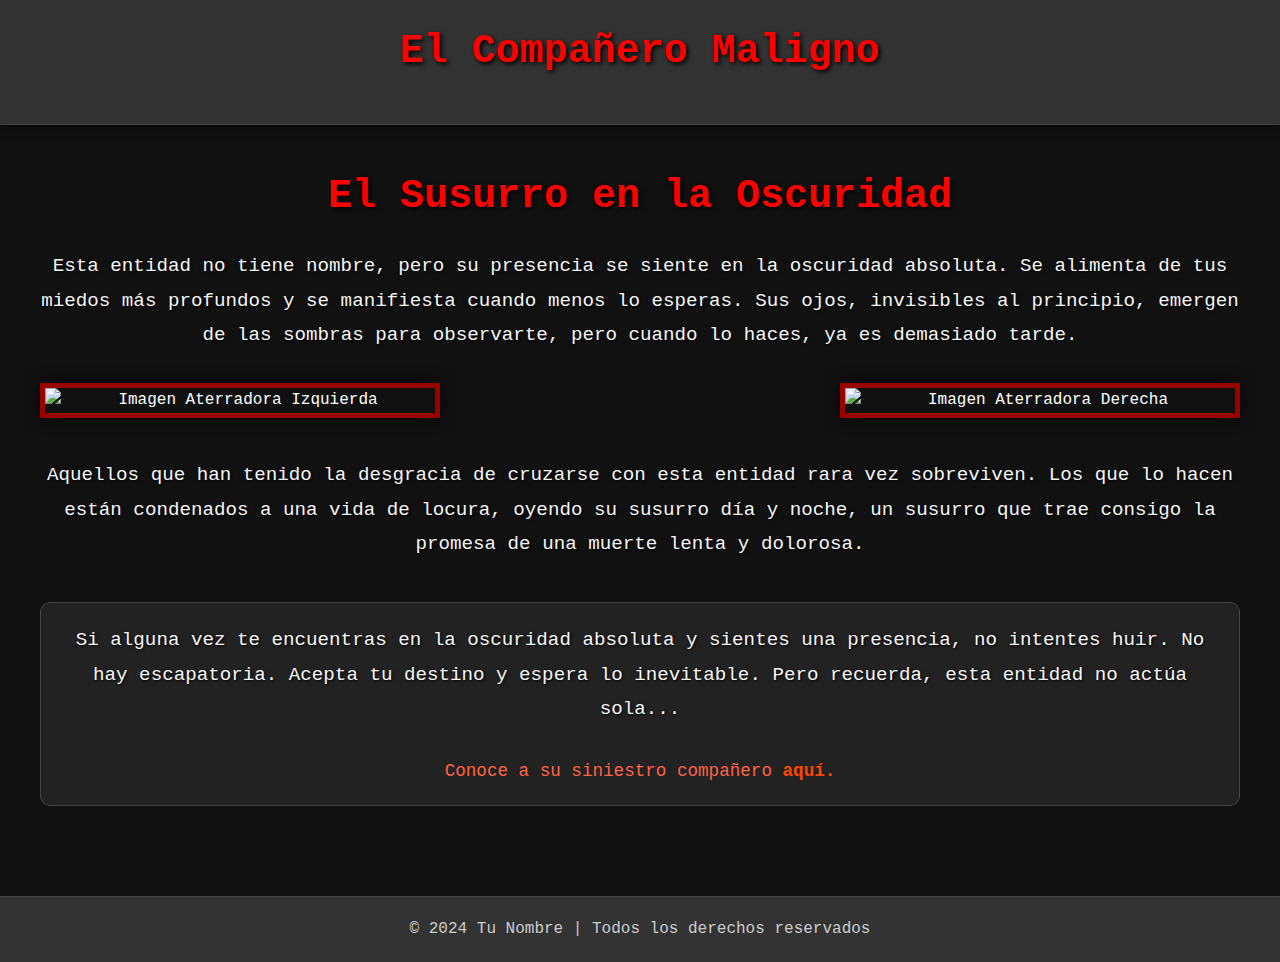
==== companero_maligno.html @ 9806a46e "Add files via upload" ====
<!DOCTYPE html>
<html lang="es">
<head>
    <meta charset="UTF-8">
    <meta name="viewport" content="width=device-width, initial-scale=1.0">
    <title>Entidad Maligna: El Horror Desconocido</title>

    <link rel="preconnect" href="https://fonts.googleapis.com">
    <link rel="preconnect" href="https://fonts.gstatic.com" crossorigin>
    <link href="https://fonts.googleapis.com/css2?family=Indie+Flower&display=swap" rel="stylesheet">

    <link rel="stylesheet" href="styles.css">


</head>
<body class="horror-body">
    <header>
        <h1 class="horror-title">El Compañero Maligno</h1>
    </header>
    

    <main>
        <section class="horror-entity">
            <div class="horror-content">
                <h2 class="horror-title">El Susurro en la Oscuridad</h2>
                <p class="horror-text">
                    Esta entidad no tiene nombre, pero su presencia se siente en la oscuridad absoluta. Se alimenta de tus miedos más profundos y se manifiesta cuando menos lo esperas. Sus ojos, invisibles al principio, emergen de las sombras para observarte, pero cuando lo haces, ya es demasiado tarde.
                </p>
                <div class="horror-images">
                    <img src="imagenes/entidad.jpg" alt="Imagen Aterradora Izquierda" class="horror-image-left">
                    <img src="imagenes/hombre.jpg" alt="Imagen Aterradora Derecha" class="horror-image-right">
                </div>
                <p class="horror-text">
                    Aquellos que han tenido la desgracia de cruzarse con esta entidad rara vez sobreviven. Los que lo hacen están condenados a una vida de locura, oyendo su susurro día y noche, un susurro que trae consigo la promesa de una muerte lenta y dolorosa.
                </p>
            </div>

            <div class="horror-additional">
                <p class="horror-text">
                    Si alguna vez te encuentras en la oscuridad absoluta y sientes una presencia, no intentes huir. No hay escapatoria. 
                    Acepta tu destino y espera lo inevitable. Pero recuerda, esta entidad no actúa sola...
                </p>
                <p class="companion-hint">
                    Conoce a su siniestro compañero <a href="index.html" class="companion-link-horror">aquí.</a>
                </p>
            </div>
        </section>
    </main>

    <footer>
        <p>© 2024 Tu Nombre | Todos los derechos reservados</p>
    </footer>
</body>
</html>
---- styles.css ----
/* Reset básico */
* {
    margin: 0;
    padding: 0;
    box-sizing: border-box;
}

body {
    font-family: 'Arial', sans-serif;
    line-height: 1.6;
    background-color: #1c1c1c;
    color: #e0e0e0;
}

/* Encabezado */
header {
    background-color: #333;
    padding: 20px;
    text-align: center;
    position: sticky;
    top: 0;
    z-index: 1000;
    border-bottom: 1px solid #444;
}

header h1 {
    font-size: 2rem;
    color: #ff6347;
}

nav ul {
    list-style: none;
    display: flex;
    justify-content: center;
    margin-top: 10px;
}

nav ul li {
    margin: 0 15px;
}

nav ul li a {
    color: #e0e0e0;
    text-decoration: none;
    padding: 5px 10px;
    transition: background-color 0.3s ease;
}

nav ul li a:hover {
    background-color: #ff6347;
    color: #1c1c1c;
    border-radius: 5px;
}

/* Sección de introducción */
.intro {
    display: flex;
    flex-direction: row;
    justify-content: space-between;
    align-items: center;
    padding: 40px 20px;
    background-color: #2c2c2c;
    margin-bottom: 40px;
}

.intro-text {
    flex: 1;
    margin-right: 20px;
}

.intro-text h2 {
    font-size: 2.5rem;
    color: #ff6347;
    margin-bottom: 20px;
}

.intro-text p {
    font-size: 1.2rem;
    line-height: 1.8;
}

.intro-image img {
    max-width: 100%;
    height: auto;
    border-radius: 10px;
}

/* Sección de contenido */
.content-section {
    padding: 20px;
    background-color: #1c1c1c;
}

.content-section h2 {
    text-align: center;
    font-size: 2rem;
    margin-bottom: 30px;
    color: #ff6347;
}

.content-box {
    display: flex;
    align-items: center;
    margin-bottom: 40px;
}

.content-box.reverse {
    flex-direction: row-reverse;
}

.content-image {
    flex: 1;
    max-width: 100%;
    height: auto;
    border-radius: 10px;
    margin: 0 20px;
}

.content-text {
    flex: 2;
}

.content-text h3 {
    font-size: 1.8rem;
    color: #ff6347;
    margin-bottom: 20px;
}

.content-text p {
    font-size: 1.1rem;
    line-height: 1.8;
    margin-bottom: 20px;
}

/* Botones */
.link-button {
    display: inline-block;
    background-color: #868282;
    color: #ffffff;
    padding: 10px 20px;
    text-decoration: none;
    border-radius: 5px;
    transition: background-color 0.3s ease;
}

.link-button:hover {
    background-color: #000000;
}

/* Enlace oculto pero visible */
.hidden-link {
    display: inline-block;
    background-color: #555;
    color: #e0e0e0;
    padding: 10px 15px;
    text-decoration: none;
    border-radius: 5px;
    transition: background-color 0.3s ease;
    font-size: 0.9rem;
}

.hidden-link:hover {
    background-color: #444;
}

/* Sección adicional */
.additional-content {
    padding: 40px 20px;
    background-color: #2c2c2c;
    margin-bottom: 40px;
}

.additional-content h2 {
    font-size: 2rem;
    color: #ff6347;
    margin-bottom: 20px;
    text-align: center;
}

.additional-content p {
    font-size: 1.2rem;
    line-height: 1.8;
    margin-bottom: 20px;
    text-align: center;
}

/* Pie de página */
footer {
    text-align: center;
    padding: 20px;
    background-color: #333;
    color: #e0e0e0;
    border-top: 1px solid #444;
}












/* Estilos adicionales para la página de instrucciones */

/* Sección de instrucciones */
.instructions {
    padding: 20px;
    background-color: #1c1c1c;
}

.instructions h2 {
    text-align: center;
    font-size: 2rem;
    color: #ff6347;
    margin-bottom: 30px;
}

/* Contenedor de los pasos y la imagen principal */
.step-group {
    display: flex;
    align-items: flex-start;
    margin-bottom: 40px;
}

.main-image {
    max-width: 300px;
    height: auto;
    border-radius: 10px;
    margin-right: 20px;
}

.steps-container {
    flex: 1;
}

.steps-box {
    background-color: #2c2c2c;
    border: 1px solid #444;
    border-radius: 10px;
    padding: 20px;
}

.step {
    margin-bottom: 20px;
}

.step h3 {
    font-size: 1.5rem;
    color: #ff6347;
    margin-bottom: 10px;
}

.step p {
    font-size: 1.1rem;
    line-height: 1.8;
}

/* Contenedor para los pasos inferiores */
.bottom-steps {
    display: flex;
    justify-content: space-between;
    align-items: flex-start;
    margin-top: 40px;
}

.bottom-steps .step {
    flex: 1;
    display: flex;
    align-items: flex-start;
}

.bottom-image {
    max-width: 200px;
    height: auto;
    border-radius: 10px;
    margin-left: 20px;
}

.bottom-steps .steps-box {
    background-color: #2c2c2c;
    border: 1px solid #444;
    border-radius: 10px;
    padding: 20px;
}

/* Advertencia */
.warning {
    margin: 40px auto;
    padding: 40px;
    background-color: #0f100d;
    color: #ddd6d6;
    text-align: center;
    border-radius: 10px;
    font-family: 'Courier New', Courier, monospace;
    font-size: 1.5rem;
    box-shadow: 0 0 15px rgba(255, 255, 255, 0.5);
}

.warning p {
    font-weight: bold;
}

/* Pie de página */
footer {
    text-align: center;
    padding: 20px;
    background-color: #333;
    color: #e0e0e0;
    border-top: 1px solid #444;
}













/* Estilos para la página de la entidad */

/* Sección de la entidad */
.entity {
    padding: 20px;
    background-color: #1c1c1c;
    color: #e0e0e0;
}

.entity-content {
    display: flex;
    align-items: center;
    justify-content: center;
    margin-bottom: 40px;
}

.entity-image {
    max-width: 200px;
    height: auto;
    border-radius: 10px;
    margin: 0 20px;
}

.entity-text {
    max-width: 600px;
    text-align: center;
}

.entity-text h2 {
    font-size: 2rem;
    color: #ff6347;
    margin-bottom: 20px;
}

.entity-text p {
    font-size: 1.2rem;
    line-height: 1.8;
    margin-bottom: 20px;
}

/* Información adicional sobre la entidad */
.additional-info {
    margin-top: 40px;
    padding: 20px;
    background-color: #2c2c2c;
    border-radius: 10px;
}

.additional-info h3 {
    font-size: 1.8rem;
    color: #ff6347;
    margin-bottom: 20px;
    text-align: center;
}

.additional-info p {
    font-size: 1.1rem;
    line-height: 1.8;
    margin-bottom: 15px;
}

/* Enlace al compañero de la entidad */
.companion-link {
    color: #4169e1;
    text-decoration: none;
    font-weight: bold;
}

.companion-link:hover {
    color: #6495ed;
}

/* Pie de página */
footer {
    text-align: center;
    padding: 20px;
    background-color: #333;
    color: #e0e0e0;
    border-top: 1px solid #444;
}



















/* Estilos para la página de la entidad maligna */

/* Estilos generales */
.horror-body {
    background-color: #111;
    color: #fff;
    font-family: 'Courier New', Courier, monospace;
}

/* Encabezado */
header {
    background-color: #900;
    padding: 20px;
    text-align: center;
    box-shadow: 0 0 10px #000;
}

header h1 {
    color: #fff;
    font-size: 2.5rem;
}

/* Sección principal */
.horror-entity {
    padding: 20px;
    text-align: center;
}

.horror-title {
    color: #fff;
    font-size: 2rem;
    margin-bottom: 20px;
}

.horror-text {
    font-size: 1.2rem;
    line-height: 1.8;
    color: #f5f5f5;
    text-shadow: 1px 1px 3px #000;
    margin-bottom: 30px;
}

/* Imágenes aterradoras */
.horror-images {
    display: flex;
    justify-content: space-between;
    margin-bottom: 40px;
}

.horror-image-left, .horror-image-right {
    width: 45%;
    max-width: 400px;
    height: auto;
    border: 5px solid #900;
    box-shadow: 0 0 15px rgba(0, 0, 0, 0.8);
}

/* Información adicional */
.horror-additional {
    margin-top: 40px;
    padding: 20px;
    background-color: #222;
    border: 1px solid #444;
    border-radius: 10px;
}

.companion-hint {
    color: #ff6347;
    font-size: 1.1rem;
}

.companion-link-horror {
    color: #ff4500;
    text-decoration: none;
    font-weight: bold;
}

.companion-link-horror:hover {
    color: #ff6347;
}

/* Pie de página */
footer {
    text-align: center;
    padding: 20px;
    background-color: #333;
    color: #e0e0e0;
    border-top: 1px solid #444;
}






















/* Estilos generales para todas las páginas */
body {
    background-color: #222; /* Color oscuro para el fondo */
    color: #ddd;
    font-family: 'Courier New', Courier, monospace; /* Nueva tipografía */
    margin: 0;
    padding: 0;
}

header {
    background-color: #333;
    color: #f0f0f0;
    text-align: center;
    padding: 20px;
    box-shadow: 0 0 10px #000;
}

header h1 {
    font-size: 2.5rem;
    margin: 0;
}

/* Contenido principal */
main {
    padding: 20px;
}

h2 {
    color: #e0e0e0;
    font-size: 2rem;
    margin-bottom: 20px;
}

/* Advertencia tenebrosa en instrucciones */
.warning {
    text-align: center;
    color: #ff0000; /* Letra roja para la advertencia */
    font-family: 'Courier New', Courier, monospace;
    font-size: 1.8rem;
    margin-top: 50px;
}

/* Enlaces */
a {
    color: #00aaff;
    text-decoration: none;
}

a:hover {
    color: #ff6347; /* Color cuando se pasa el cursor */
}

/* Footer */
footer {
    background-color: #333;
    color: #ccc;
    text-align: center;
    padding: 20px;
    margin-top: 50px;
    border-top: 1px solid #444;
}

















/* Estilos solo para la página de companero_maligno.html */

.horror-title {
    color: #ff0000; /* Título en rojo */
    font-size: 2.5rem;
    text-align: center;
    text-shadow: 2px 2px 5px #000; /* Sombra para darle un efecto más tenebroso */
}

/* Resto de los estilos de la página */
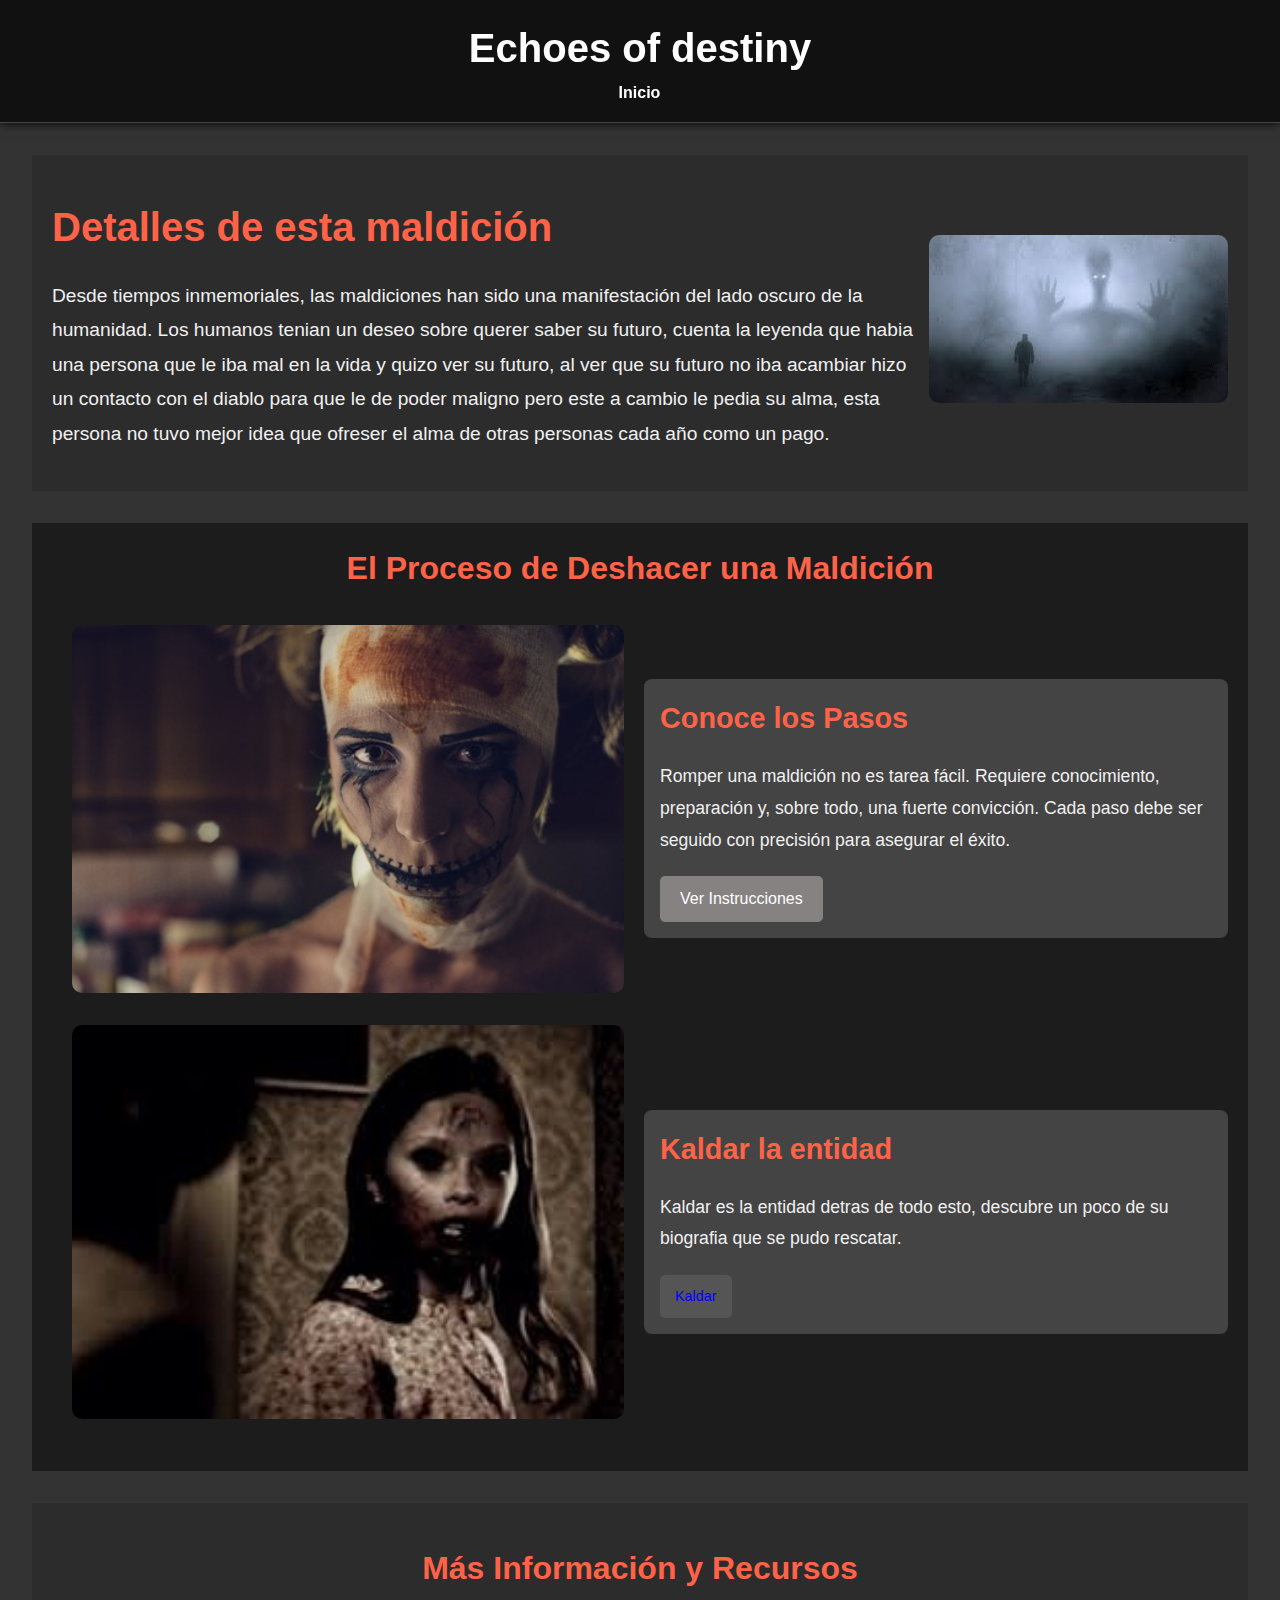
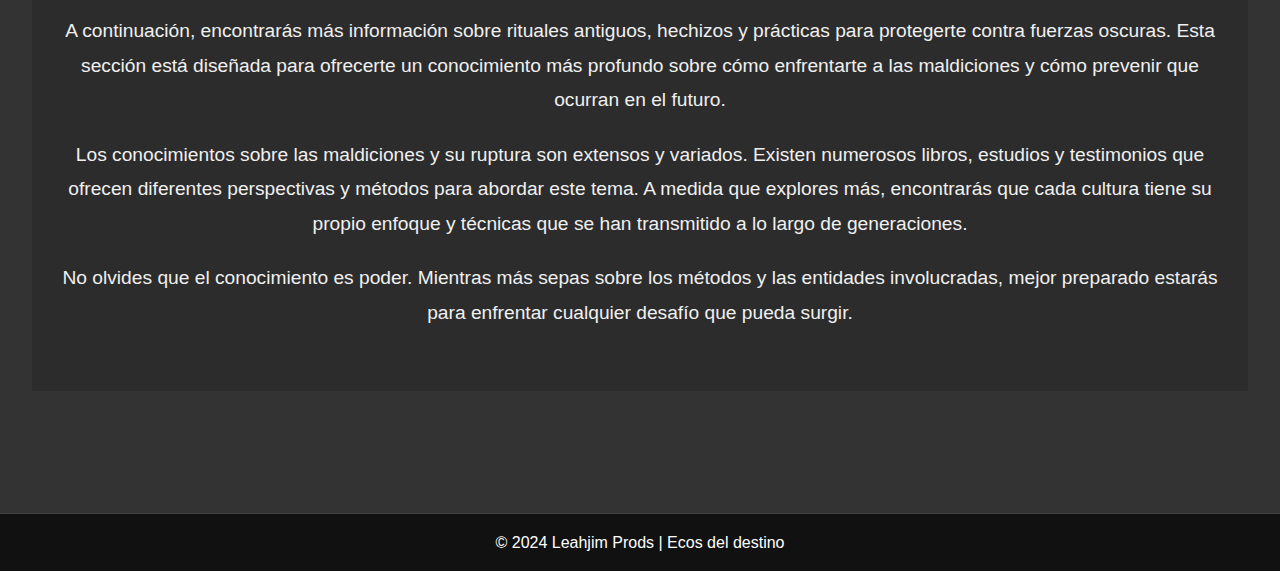
==== commit 7394024e: "companero_maligno.html" ====
--- a/companero_maligno.html
+++ b/companero_maligno.html
@@ -3,52 +3,83 @@
 <head>
     <meta charset="UTF-8">
     <meta name="viewport" content="width=device-width, initial-scale=1.0">
-    <title>Entidad Maligna: El Horror Desconocido</title>
-
-    <link rel="preconnect" href="https://fonts.googleapis.com">
-    <link rel="preconnect" href="https://fonts.gstatic.com" crossorigin>
-    <link href="https://fonts.googleapis.com/css2?family=Indie+Flower&display=swap" rel="stylesheet">
-
+    <title>Echoes of destiny</title>
     <link rel="stylesheet" href="styles.css">
-
-
 </head>
-<body class="horror-body">
+<body>
     <header>
-        <h1 class="horror-title">El Compañero Maligno</h1>
+        <h1>Echoes of destiny</h1>
+        <nav>
+            <ul>
+                <li><a href="index.html">Inicio</a></li>
+            </ul>
+        </nav>
     </header>
-    
 
     <main>
-        <section class="horror-entity">
-            <div class="horror-content">
-                <h2 class="horror-title">El Susurro en la Oscuridad</h2>
-                <p class="horror-text">
-                    Esta entidad no tiene nombre, pero su presencia se siente en la oscuridad absoluta. Se alimenta de tus miedos más profundos y se manifiesta cuando menos lo esperas. Sus ojos, invisibles al principio, emergen de las sombras para observarte, pero cuando lo haces, ya es demasiado tarde.
-                </p>
-                <div class="horror-images">
-                    <img src="imagenes/entidad.jpg" alt="Imagen Aterradora Izquierda" class="horror-image-left">
-                    <img src="imagenes/hombre.jpg" alt="Imagen Aterradora Derecha" class="horror-image-right">
-                </div>
-                <p class="horror-text">
-                    Aquellos que han tenido la desgracia de cruzarse con esta entidad rara vez sobreviven. Los que lo hacen están condenados a una vida de locura, oyendo su susurro día y noche, un susurro que trae consigo la promesa de una muerte lenta y dolorosa.
+        <section class="intro">
+            <div class="intro-text">
+                <h2>Detalles de esta maldición</h2>
+                <p>
+                    Desde tiempos inmemoriales, las maldiciones han sido una manifestación del lado oscuro de la humanidad.
+                    Los humanos tenian un deseo sobre querer saber su futuro, cuenta la leyenda que habia una persona que le iba mal en la vida y
+                    quizo ver su futuro, al ver que su futuro no iba acambiar hizo un contacto con el diablo para que le de poder maligno pero este a cambio
+                    le pedia su alma, esta persona no tuvo mejor idea que ofreser el alma de otras personas cada año como un pago.
                 </p>
             </div>
+            <div class="intro-image">
+                <img src="imagenes/entidad.jpg" alt="Imagen Mística">
+            </div>
+        </section>
 
-            <div class="horror-additional">
-                <p class="horror-text">
-                    Si alguna vez te encuentras en la oscuridad absoluta y sientes una presencia, no intentes huir. No hay escapatoria. 
-                    Acepta tu destino y espera lo inevitable. Pero recuerda, esta entidad no actúa sola...
-                </p>
-                <p class="companion-hint">
-                    Conoce a su siniestro compañero <a href="index.html" class="companion-link-horror">aquí.</a>
-                </p>
+        <section class="content-section">
+            <h2>El Proceso de Deshacer una Maldición</h2>
+            <div class="content-box">
+                <img src="imagenes/momia.jpg" alt="Ritual" class="content-image">
+                <div class="content-text">
+                    <h3>Conoce los Pasos</h3>
+                    <p>
+                        Romper una maldición no es tarea fácil. Requiere conocimiento, preparación y, sobre todo, 
+                        una fuerte convicción. Cada paso debe ser seguido con precisión para asegurar el éxito.
+                    </p>
+                    <a href="instrucciones.html" class="link-button">Ver Instrucciones</a>
+                </div>
             </div>
+
+            <div class="content-box reverse">
+                <div class="content-text">
+                    <h3>Kaldar la entidad</h3>
+                    <p>
+                        Kaldar es la entidad detras de todo esto, descubre un poco de su biografia que se pudo rescatar.
+                    </p>
+                    <a href="entidad.html" class="hidden-link">Kaldar</a>
+                </div>
+                <img src="imagenes/niña.jpg" alt="Entidad" class="content-image">
+            </div>
+        </section>
+
+        <section class="additional-content">
+            <h2>Más Información y Recursos</h2>
+            <p>
+                A continuación, encontrarás más información sobre rituales antiguos, hechizos y prácticas para protegerte 
+                contra fuerzas oscuras. Esta sección está diseñada para ofrecerte un conocimiento más profundo sobre 
+                cómo enfrentarte a las maldiciones y cómo prevenir que ocurran en el futuro.
+            </p>
+            <p>
+                Los conocimientos sobre las maldiciones y su ruptura son extensos y variados. Existen numerosos libros, 
+                estudios y testimonios que ofrecen diferentes perspectivas y métodos para abordar este tema. A medida 
+                que explores más, encontrarás que cada cultura tiene su propio enfoque y técnicas que se han transmitido 
+                a lo largo de generaciones.
+            </p>
+            <p>
+                No olvides que el conocimiento es poder. Mientras más sepas sobre los métodos y las entidades involucradas, 
+                mejor preparado estarás para enfrentar cualquier desafío que pueda surgir.
+            </p>
         </section>
     </main>
 
     <footer>
-        <p>© 2024 Tu Nombre | Todos los derechos reservados</p>
+        <p>© 2024 Leahjim Prods | Ecos del destino</p>
     </footer>
 </body>
 </html>
--- a/styles.css
+++ b/styles.css
@@ -623,3 +623,210 @@
 }
 
 /* Resto de los estilos de la página */
+
+
+
+
+
+
+
+
+
+
+
+
+
+
+
+
+
+
+
+
+
+
+
+
+
+
+
+
+
+
+
+
+
+
+
+
+
+
+
+
+
+
+
+
+
+
+
+
+
+
+
+
+
+
+
+
+
+
+
+
+
+
+
+
+
+
+
+
+
+
+
+
+
+
+/*codigo para celulares................................................................................
+
+
+
+/* styles.css */
+
+/* Estilos generales */
+body {
+    font-family: 'Roboto', sans-serif;
+    margin: 0;
+    padding: 0;
+    color: #f0f0f0;
+    background-color: #333;
+}
+
+header {
+    background-color: #111;
+    color: #fff;
+    padding: 1rem;
+    text-align: center;
+}
+
+header h1 {
+    margin: 0;
+}
+
+nav ul {
+    list-style: none;
+    padding: 0;
+    margin: 0;
+}
+
+nav ul li {
+    display: inline;
+    margin-right: 1rem;
+}
+
+nav ul li a {
+    color: #fff;
+    text-decoration: none;
+    font-weight: bold;
+}
+
+main {
+    padding: 2rem;
+}
+
+.intro {
+    display: flex;
+    flex-wrap: wrap;
+    justify-content: space-between;
+    margin-bottom: 2rem;
+}
+
+.intro-text {
+    flex: 1;
+    margin-right: 1rem;
+}
+
+.intro-image img {
+    max-width: 100%;
+    height: auto;
+}
+
+.content-section {
+    margin-bottom: 2rem;
+}
+
+.content-box {
+    display: flex;
+    align-items: center;
+    margin-bottom: 2rem;
+}
+
+.content-image {
+    max-width: 50%;
+    height: auto;
+}
+
+.content-text {
+    flex: 1;
+    padding: 1rem;
+    background-color: #444;
+    border-radius: 8px;
+}
+
+.content-text h3 {
+    margin-top: 0;
+}
+
+.hidden-link {
+    color: #00f;
+    text-decoration: none;
+}
+
+.hidden-link:hover {
+    text-decoration: underline;
+}
+
+.additional-content {
+    margin-top: 2rem;
+}
+
+footer {
+    background-color: #111;
+    color: #fff;
+    text-align: center;
+    padding: 1rem;
+}
+
+/* Media Queries para dispositivos móviles */
+@media (max-width: 768px) {
+    .intro {
+        flex-direction: column;
+    }
+
+    .intro-text {
+        margin-right: 0;
+        margin-bottom: 1rem;
+    }
+
+    .content-box {
+        flex-direction: column;
+    }
+
+    .content-image {
+        max-width: 100%;
+    }
+
+    .content-text {
+        padding: 0.5rem;
+    }
+}
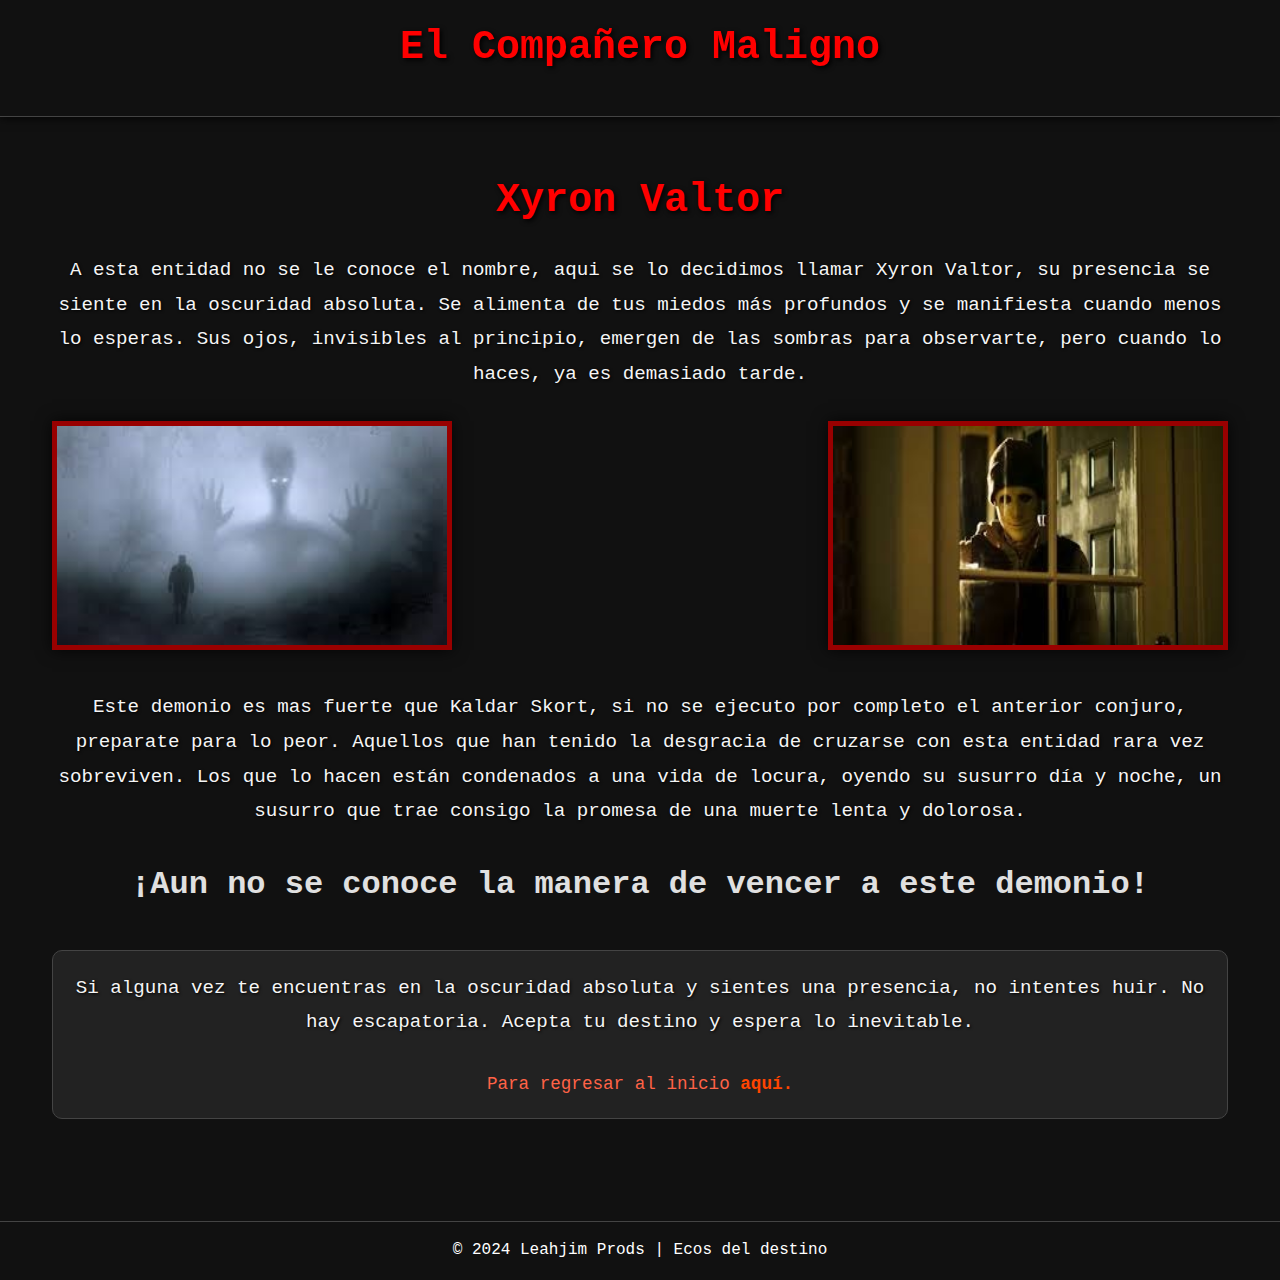
==== commit c3fd26ac: "Update companero_maligno.html" ====
--- a/companero_maligno.html
+++ b/companero_maligno.html
@@ -3,78 +3,52 @@
 <head>
     <meta charset="UTF-8">
     <meta name="viewport" content="width=device-width, initial-scale=1.0">
-    <title>Echoes of destiny</title>
+    <title>Entidad Maligna: El Horror Desconocido</title>
+
+    <link rel="preconnect" href="https://fonts.googleapis.com">
+    <link rel="preconnect" href="https://fonts.gstatic.com" crossorigin>
+    <link href="https://fonts.googleapis.com/css2?family=Indie+Flower&display=swap" rel="stylesheet">
+
     <link rel="stylesheet" href="styles.css">
+
+
 </head>
-<body>
+<body class="horror-body">
     <header>
-        <h1>Echoes of destiny</h1>
-        <nav>
-            <ul>
-                <li><a href="index.html">Inicio</a></li>
-            </ul>
-        </nav>
+        <h1 class="horror-title">El Compañero Maligno</h1>
     </header>
+    
 
     <main>
-        <section class="intro">
-            <div class="intro-text">
-                <h2>Detalles de esta maldición</h2>
-                <p>
-                    Desde tiempos inmemoriales, las maldiciones han sido una manifestación del lado oscuro de la humanidad.
-                    Los humanos tenian un deseo sobre querer saber su futuro, cuenta la leyenda que habia una persona que le iba mal en la vida y
-                    quizo ver su futuro, al ver que su futuro no iba acambiar hizo un contacto con el diablo para que le de poder maligno pero este a cambio
-                    le pedia su alma, esta persona no tuvo mejor idea que ofreser el alma de otras personas cada año como un pago.
+        <section class="horror-entity">
+            <div class="horror-content">
+                <h2 class="horror-title">Xyron Valtor</h2>
+                <p class="horror-text">
+                    A esta entidad no se le conoce el nombre, aqui se lo decidimos llamar Xyron Valtor, su presencia se siente en la oscuridad absoluta. Se alimenta de tus miedos más profundos y se
+                    manifiesta cuando menos lo esperas. Sus ojos, invisibles al principio, emergen de las sombras para observarte, pero cuando lo haces,
+                    ya es demasiado tarde.
+                </p>
+                <div class="horror-images">
+                    <img src="imagenes/entidad.jpg" alt="Imagen Aterradora Izquierda" class="horror-image-left">
+                    <img src="imagenes/hombre.jpg" alt="Imagen Aterradora Derecha" class="horror-image-right">
+                </div>
+                <p class="horror-text">
+                    Este demonio es mas fuerte que Kaldar Skort, si no se ejecuto por completo el anterior conjuro, preparate para lo peor.
+                    Aquellos que han tenido la desgracia de cruzarse con esta entidad rara vez sobreviven. Los que lo hacen están condenados
+                    a una vida de locura, oyendo su susurro día y noche, un susurro que trae consigo la promesa de una muerte lenta y dolorosa.
+                    <h2>¡Aun no se conoce la manera de vencer a este demonio!</h2>
                 </p>
             </div>
-            <div class="intro-image">
-                <img src="imagenes/entidad.jpg" alt="Imagen Mística">
+
+            <div class="horror-additional">
+                <p class="horror-text">
+                    Si alguna vez te encuentras en la oscuridad absoluta y sientes una presencia, no intentes huir. No hay escapatoria. 
+                    Acepta tu destino y espera lo inevitable.
+                </p>
+                <p class="companion-hint">
+                    Para regresar al inicio <a href="index.html" class="companion-link-horror">aquí.</a>
+                </p>
             </div>
-        </section>
-
-        <section class="content-section">
-            <h2>El Proceso de Deshacer una Maldición</h2>
-            <div class="content-box">
-                <img src="imagenes/momia.jpg" alt="Ritual" class="content-image">
-                <div class="content-text">
-                    <h3>Conoce los Pasos</h3>
-                    <p>
-                        Romper una maldición no es tarea fácil. Requiere conocimiento, preparación y, sobre todo, 
-                        una fuerte convicción. Cada paso debe ser seguido con precisión para asegurar el éxito.
-                    </p>
-                    <a href="instrucciones.html" class="link-button">Ver Instrucciones</a>
-                </div>
-            </div>
-
-            <div class="content-box reverse">
-                <div class="content-text">
-                    <h3>Kaldar la entidad</h3>
-                    <p>
-                        Kaldar es la entidad detras de todo esto, descubre un poco de su biografia que se pudo rescatar.
-                    </p>
-                    <a href="entidad.html" class="hidden-link">Kaldar</a>
-                </div>
-                <img src="imagenes/niña.jpg" alt="Entidad" class="content-image">
-            </div>
-        </section>
-
-        <section class="additional-content">
-            <h2>Más Información y Recursos</h2>
-            <p>
-                A continuación, encontrarás más información sobre rituales antiguos, hechizos y prácticas para protegerte 
-                contra fuerzas oscuras. Esta sección está diseñada para ofrecerte un conocimiento más profundo sobre 
-                cómo enfrentarte a las maldiciones y cómo prevenir que ocurran en el futuro.
-            </p>
-            <p>
-                Los conocimientos sobre las maldiciones y su ruptura son extensos y variados. Existen numerosos libros, 
-                estudios y testimonios que ofrecen diferentes perspectivas y métodos para abordar este tema. A medida 
-                que explores más, encontrarás que cada cultura tiene su propio enfoque y técnicas que se han transmitido 
-                a lo largo de generaciones.
-            </p>
-            <p>
-                No olvides que el conocimiento es poder. Mientras más sepas sobre los métodos y las entidades involucradas, 
-                mejor preparado estarás para enfrentar cualquier desafío que pueda surgir.
-            </p>
         </section>
     </main>
 
--- a/styles.css
+++ b/styles.css
@@ -388,13 +388,14 @@
 
 /* Enlace al compañero de la entidad */
 .companion-link {
-    color: #4169e1;
+    color: #434444;
     text-decoration: none;
     font-weight: bold;
+    
 }
 
 .companion-link:hover {
-    color: #6495ed;
+    color: #ffeeee;
 }
 
 /* Pie de página */
@@ -693,17 +694,13 @@
 
 
 
-
-
-
-
 /*codigo para celulares................................................................................
 
 
 
 /* styles.css */
 
-/* Estilos generales */
+* Estilos generales *
 body {
     font-family: 'Roboto', sans-serif;
     margin: 0;
@@ -807,7 +804,7 @@
     padding: 1rem;
 }
 
-/* Media Queries para dispositivos móviles */
+
 @media (max-width: 768px) {
     .intro {
         flex-direction: column;
